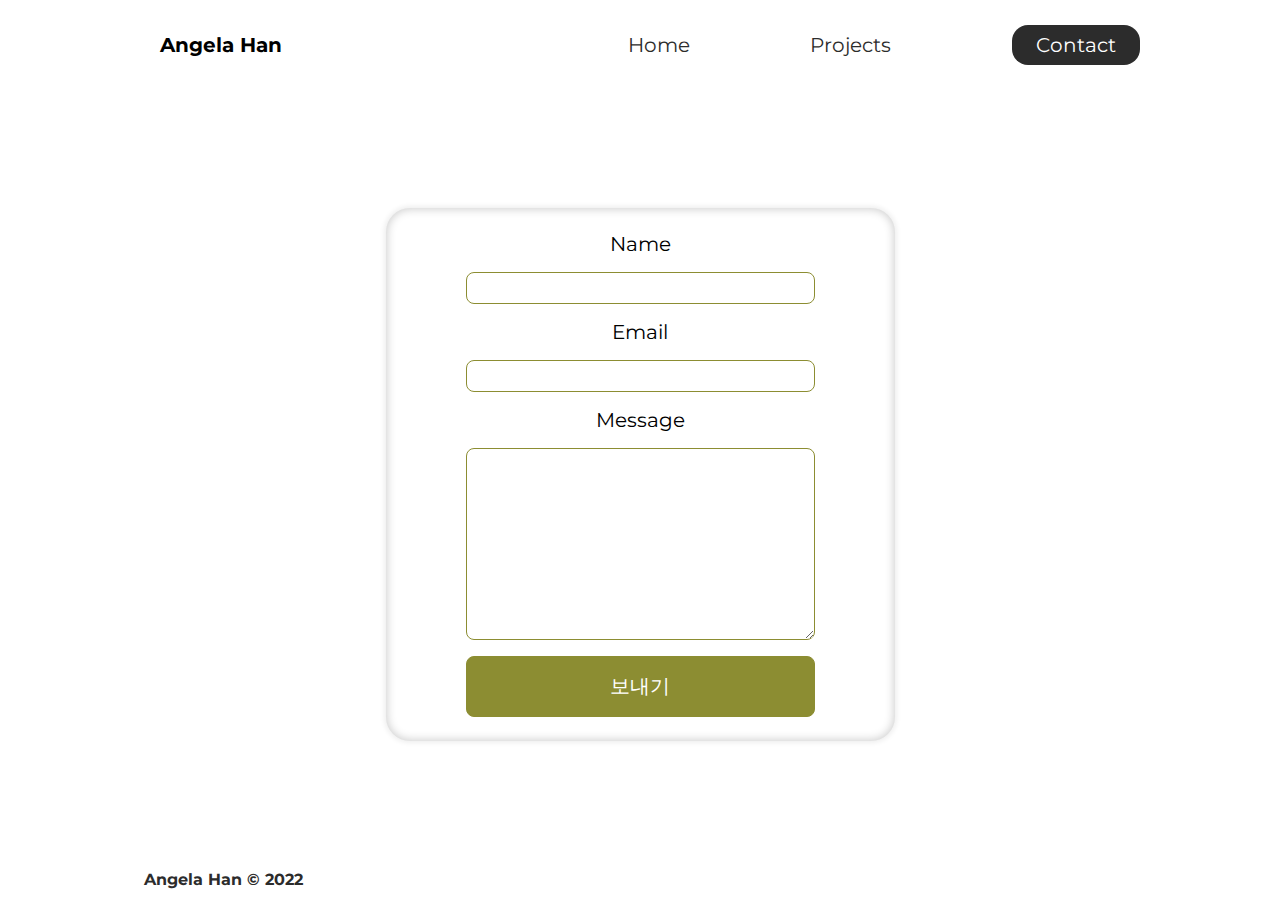
==== contact/index.html @ 18307931 "Add files via upload" ====
<!DOCTYPE html>
<html lang="en">

<head>
    <meta charset="UTF-8">
    <meta http-equiv="X-UA-Compatible" content="IE=edge">
    <meta name="viewport" content="width=device-width, initial-scale=1.0">
    <meta name="description" content="Angela Han is a front end web developer" />
    <meta name="robots" content="index, follow" />
    <link rel="preconnect" href="https://fonts.googleapis.com">
    <link rel="preconnect" href="https://fonts.gstatic.com" crossorigin>
    <link href="https://fonts.googleapis.com/css2?family=Montserrat:wght@400;500&display=swap" rel="stylesheet">
    <link rel="stylesheet" href="../styles/style.css">
    <title>Angela Han | Web developer</title>
</head>

<body>
    <header class="main-head">
        <nav>
            <div class="logo">
                <!-- <img src="../icons/code.svg" alt="logo"> -->
                <h1>Angela Han</h1>
            </div>
            <ul>
                <li><a href="../index.html">Home</a></li>
                <li><a href="../projects/">Projects</a></li>
                <li><a class="active" href="./index.html">Contact</a></li>
            </ul>
        </nav>
    </header>
    <section class="form-section">
        <form action="https://formspree.io/f/xpzbevgn" method="POST">
            <label for="name">Name</label>
            <input type="text" name="name" id="name" required/>
            <label for="email">Email</label>
            <input type="email" name="email" id="email" required/>
            <label for="massage">Message</label>
            <textarea name="message" id="message" cols="30" rows="10"></textarea>
            <button type="submit">보내기</button>
        </form>
        
    </section>
    <footer>
        <div class="inner-footer">
          <h4>Angela Han &copy; 2022</h4>
        </div>
    </footer>
</body>
</html>
---- styles/style.css ----
* {
  margin: 0;
  padding: 0;
  box-sizing: border-box;
}

html {
  font-size: 62.5%;
}

body {
  font-family: "Montserrat", sans-serif;
}

h1 {
  font-size: 2.5rem;
}

li,
button,
label,
input,
a,
p {
  font-size: 2.5rem;
}

h2 {
  font-size: 4rem;
}

h3 {
  font-size: 2.5rem;
}

h4,
h5 {
  font-size: 2rem;
}

.flex {
  display: flex;
  flex-direction: column;
  justify-content: center;
  align-items: center;
}

ul {
  list-style: none;
}

a {
  text-decoration: none;
  color: #2c2c2c;
}

.main-head {
  width: 95%;
  margin: 0 0 0 auto;
  padding: 0 10rem;
}

nav {
  display: flex;
  justify-content: space-between;
  align-items: center;
  flex-direction: row;
  min-height: 10vh;
  width: 80%;
  flex-wrap: wrap;
}
nav .logo {
  display: flex;
  justify-content: flex-start;
  align-items: center;
  flex-direction: row;
  flex: 1 1 14rem;
}
nav .logo h1 {
  margin: 2rem;
}
nav ul {
  display: flex;
  justify-content: space-around;
  align-items: center;
  flex-direction: row;
  flex: 1 1 40rem;
}

.intro {
  min-height: 90vh;
  width: 90%;
  margin: auto;
  background: linear-gradient(20deg, rgb(246, 248, 209), rgb(217, 218, 93), rgb(166, 167, 64), rgb(140, 141, 50), rgb(140, 141, 50));
  flex-wrap: wrap;
  display: flex;
  justify-content: space-between;
  align-items: center;
  flex-direction: row;
  border-radius: 5rem;
  box-shadow: inset 0 0 10px 0px rgba(0, 0, 0, 0.2), 0 0 5px 2px rgba(0, 0, 0, 0.067);
}
.intro h2 {
  font-size: 6rem;
  padding: 2rem 10rem;
  background: linear-gradient(to right, rgb(254, 254, 111), rgb(246, 248, 209));
  -webkit-background-clip: text;
          background-clip: text;
  color: transparent;
  display: inline-block;
}
.intro h3 {
  font-size: 5rem;
  padding: 2rem 10rem;
}
.intro p {
  padding: 2rem 10rem;
  font-weight: bold;
  color: #2c2c2c;
}

.intro-social {
  margin: 4rem 10rem;
}
.intro-social a {
  margin-right: 4rem;
}

.active {
  background: #2c2c2c;
  color: white;
  padding: 1rem 3rem;
  border-radius: 2rem;
}

.intro-text,
.intro-images {
  flex: 1 1 50rem;
}

#flower1 {
  transform: scale(0);
  -webkit-animation: starting 2s ease-in-out 1s forwards, shake 3.2s ease infinite alternate 4s;
          animation: starting 2s ease-in-out 1s forwards, shake 3.2s ease infinite alternate 4s;
  transform-box: fill-box;
  transform-origin: center;
}

#flower2 {
  transform: scale(0);
  -webkit-animation: starting 2.1s ease-in-out 1.2s forwards, shake 5.4s infinite alternate 4.2s;
          animation: starting 2.1s ease-in-out 1.2s forwards, shake 5.4s infinite alternate 4.2s;
  transform-box: fill-box;
  transform-origin: center;
}

#flower3 {
  transform: scale(0);
  -webkit-animation: starting 2.2s ease-in-out 1.4s forwards, shake 3.6s infinite alternate 4.4s;
          animation: starting 2.2s ease-in-out 1.4s forwards, shake 3.6s infinite alternate 4.4s;
  transform-box: fill-box;
  transform-origin: center;
}

#flower4 {
  transform: scale(0);
  -webkit-animation: starting 2.3s ease-in-out 1.6s forwards, shake 4.8s infinite alternate 4.6s;
          animation: starting 2.3s ease-in-out 1.6s forwards, shake 4.8s infinite alternate 4.6s;
  transform-box: fill-box;
  transform-origin: center;
}

#flower5 {
  transform: scale(0);
  -webkit-animation: starting 2.4s ease-in-out 1.8s forwards, shake 4s infinite alternate 4.8s;
          animation: starting 2.4s ease-in-out 1.8s forwards, shake 4s infinite alternate 4.8s;
  transform-box: fill-box;
  transform-origin: center;
}

#flower6 {
  transform: scale(0);
  -webkit-animation: starting 2.5s ease-in-out 2s forwards, shake 4.2s infinite alternate 5s;
          animation: starting 2.5s ease-in-out 2s forwards, shake 4.2s infinite alternate 5s;
  transform-box: fill-box;
  transform-origin: center;
}

#flower7 {
  transform: scale(0);
  -webkit-animation: starting 2.6s ease-in-out 2.2s forwards, shake 4.4s infinite alternate 5.2s;
          animation: starting 2.6s ease-in-out 2.2s forwards, shake 4.4s infinite alternate 5.2s;
  transform-box: fill-box;
  transform-origin: center;
}

@-webkit-keyframes starting {
  0% {
    transform: rotate(30deg) scale(0);
  }
  30% {
    transform: rotate(0deg) scale(0.4);
  }
  70% {
    transform: rotate(30deg) scale(0.9);
  }
  100% {
    transform: rotate(0deg) scale(1);
  }
}

@keyframes starting {
  0% {
    transform: rotate(30deg) scale(0);
  }
  30% {
    transform: rotate(0deg) scale(0.4);
  }
  70% {
    transform: rotate(30deg) scale(0.9);
  }
  100% {
    transform: rotate(0deg) scale(1);
  }
}
@-webkit-keyframes shake {
  0% {
    transform: rotate(0) scale(1) translate(0);
  }
  50% {
    transform: rotate(-5deg) scale(0.95) translate(0);
  }
  100% {
    transform: rotate(5deg) scale(0.9) translate(5%);
  }
}
@keyframes shake {
  0% {
    transform: rotate(0) scale(1) translate(0);
  }
  50% {
    transform: rotate(-5deg) scale(0.95) translate(0);
  }
  100% {
    transform: rotate(5deg) scale(0.9) translate(5%);
  }
}
.projects {
  width: 90%;
  margin: auto;
  min-height: 90vh;
  display: flex;
  justify-content: space-between;
  align-items: center;
  flex-direction: row;
  text-align: center;
  flex-wrap: wrap;
}
.projects h2 {
  margin: 5rem;
}

.react-tenzies,
.candy-house,
.web-profile,
.new-project {
  flex: 1 1 50rem;
  margin: 3rem;
}
.react-tenzies .description,
.candy-house .description,
.web-profile .description,
.new-project .description {
  width: 100%;
  height: 100%;
  position: relative;
  left: 50%;
  bottom: 0;
  transform: translate(-50%);
}
.react-tenzies img,
.candy-house img,
.web-profile img,
.new-project img {
  width: 100%;
  height: 100%;
  border-radius: 3rem;
  box-shadow: inset 0 0 10px 10px rgba(0, 0, 0, 0.2), 0 0 10px 5px rgba(0, 0, 0, 0.067);
}
.react-tenzies .text-box,
.candy-house .text-box,
.web-profile .text-box,
.new-project .text-box {
  width: 100%;
  height: 50%;
  position: absolute;
  bottom: 0;
  opacity: 0.8;
  background: rgb(255, 255, 255);
  display: flex;
  justify-content: center;
  align-items: center;
  flex-direction: row;
  border-bottom-left-radius: 3rem;
  border-bottom-right-radius: 3rem;
  box-shadow: inset 0 0 2rem 1rem rgba(0, 0, 0, 0.067);
}
.react-tenzies .text-box p,
.candy-house .text-box p,
.web-profile .text-box p,
.new-project .text-box p {
  font-size: 2.5rem;
  padding: 2rem;
}

.new-project img {
  opacity: 0.7;
  filter: blur(3px);
}
.new-project .text-box {
  width: calc(100% + 1rem);
  transform: translate(-0.5rem);
}

.form-section {
  min-height: 80vh;
  display: flex;
  justify-content: center;
  align-items: center;
  flex-direction: row;
  margin-top: 3rem;
}
.form-section form {
  padding: 3rem 10rem;
  box-shadow: inset 0 0 10px 1px rgba(0, 0, 0, 0.2), 0 0 5px 2px rgba(0, 0, 0, 0.067);
  display: flex;
  justify-content: center;
  align-items: center;
  flex-direction: column;
  border-radius: 3rem;
}
.form-section form input,
.form-section form text {
  width: 100%;
  min-height: 4rem;
  margin: 2rem;
  outline: none;
  border: 1px solid rgb(140, 141, 50);
  border-radius: 1rem;
}
.form-section form input:focus,
.form-section form text:focus {
  outline: none;
  border: 1.5px solid #2c2c2c;
  border-radius: 1rem;
}
.form-section form textarea {
  width: 100%;
  font-family: "Montserrat", sans-serif;
  font-size: 2rem;
  border: 1px solid rgb(140, 141, 50);
  border-radius: 1rem;
  margin: 2rem;
}
.form-section form textarea:focus {
  outline: none;
  border: 1.5px solid #2c2c2c;
  border-radius: 1rem;
}
.form-section form button {
  width: 100%;
  padding: 2rem;
  background: rgb(140, 141, 50);
  color: white;
  border: 1px solid rgb(140, 141, 50);
  border-radius: 1rem;
}
.form-section form button:focus {
  background: rgb(166, 167, 64);
}

footer {
  color: #2c2c2c;
}
footer .inner-footer {
  width: 90%;
  min-height: 10vh;
  padding: 0 10rem;
  margin: auto;
  display: flex;
  justify-content: flex-start;
  align-items: center;
  flex-direction: row;
}

@media screen and (max-width: 1532px) {
  html {
    font-size: 8px;
  }
  svg {
    width: 100%;
  }
  nav {
    width: 100%;
  }
}
@media screen and (max-width: 959px) {
  svg {
    height: 60%;
  }
}
@media screen and (max-width: 754px) {
  html {
    font-size: 5px;
  }
  .main-head {
    width: 100%;
  }
  nav .logo {
    display: flex;
    justify-content: center;
    align-items: center;
    flex-direction: column;
    flex: 1 1 30rem;
    margin-top: 2rem;
  }
  nav ul {
    flex: 1 1 90%;
    margin: 2rem 0;
    display: flex;
    justify-content: space-between;
    align-items: center;
    flex-direction: row;
  }
  .intro-text {
    margin-top: 5rem;
    text-align: center;
  }
  .intro-images {
    text-align: center;
  }
  .intro-social {
    display: flex;
    justify-content: center;
    align-items: center;
    flex-direction: row;
  }
  .intro-social a {
    margin: 2rem;
  }
  form {
    padding: 0;
    width: 98%;
  }
  footer .inner-footer {
    display: flex;
    justify-content: center;
    align-items: center;
    flex-direction: row;
  }
}/*# sourceMappingURL=style.css.map */
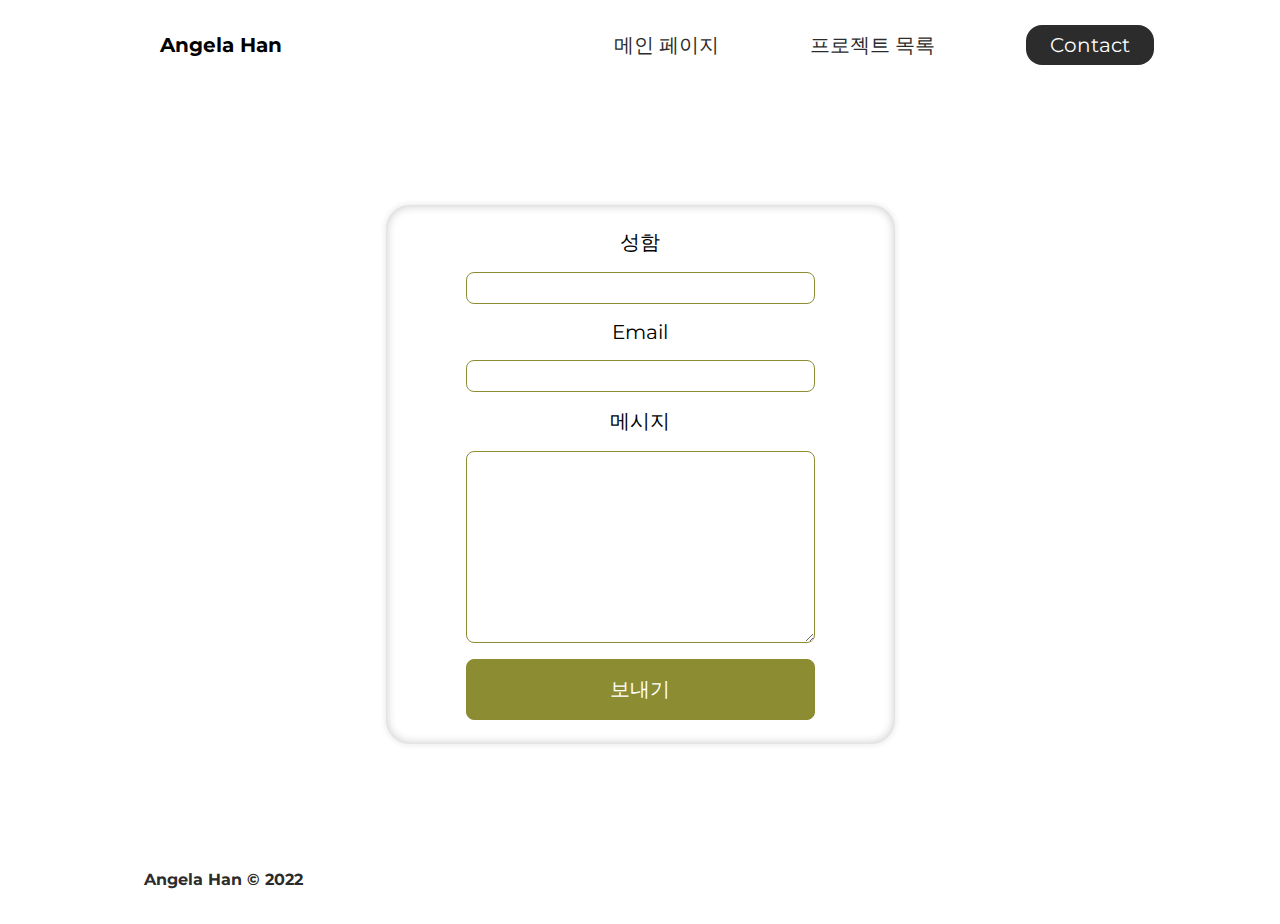
==== commit 9b4cb3e2: "changed names" ====
--- a/contact/index.html
+++ b/contact/index.html
@@ -1,49 +1,53 @@
 <!DOCTYPE html>
 <html lang="en">
+  <head>
+    <meta charset="UTF-8" />
+    <meta http-equiv="X-UA-Compatible" content="IE=edge" />
+    <meta name="viewport" content="width=device-width, initial-scale=1.0" />
+    <meta
+      name="description"
+      content="Angela Han is a front end web developer"
+    />
+    <meta name="robots" content="index, follow" />
+    <link rel="preconnect" href="https://fonts.googleapis.com" />
+    <link rel="preconnect" href="https://fonts.gstatic.com" crossorigin />
+    <link
+      href="https://fonts.googleapis.com/css2?family=Montserrat:wght@400;500&display=swap"
+      rel="stylesheet"
+    />
+    <link rel="stylesheet" href="../styles/style.css" />
+    <title>Angela Han | Web developer</title>
+  </head>
 
-<head>
-    <meta charset="UTF-8">
-    <meta http-equiv="X-UA-Compatible" content="IE=edge">
-    <meta name="viewport" content="width=device-width, initial-scale=1.0">
-    <meta name="description" content="Angela Han is a front end web developer" />
-    <meta name="robots" content="index, follow" />
-    <link rel="preconnect" href="https://fonts.googleapis.com">
-    <link rel="preconnect" href="https://fonts.gstatic.com" crossorigin>
-    <link href="https://fonts.googleapis.com/css2?family=Montserrat:wght@400;500&display=swap" rel="stylesheet">
-    <link rel="stylesheet" href="../styles/style.css">
-    <title>Angela Han | Web developer</title>
-</head>
-
-<body>
+  <body>
     <header class="main-head">
-        <nav>
-            <div class="logo">
-                <!-- <img src="../icons/code.svg" alt="logo"> -->
-                <h1>Angela Han</h1>
-            </div>
-            <ul>
-                <li><a href="../index.html">Home</a></li>
-                <li><a href="../projects/">Projects</a></li>
-                <li><a class="active" href="./index.html">Contact</a></li>
-            </ul>
-        </nav>
+      <nav>
+        <div class="logo">
+          <!-- <img src="../icons/code.svg" alt="logo"> -->
+          <h1>Angela Han</h1>
+        </div>
+        <ul>
+          <li><a href="../index.html">메인 페이지</a></li>
+          <li><a href="../projects/">프로젝트 목록</a></li>
+          <li><a class="active" href="./index.html">Contact</a></li>
+        </ul>
+      </nav>
     </header>
     <section class="form-section">
-        <form action="https://formspree.io/f/xpzbevgn" method="POST">
-            <label for="name">Name</label>
-            <input type="text" name="name" id="name" required/>
-            <label for="email">Email</label>
-            <input type="email" name="email" id="email" required/>
-            <label for="massage">Message</label>
-            <textarea name="message" id="message" cols="30" rows="10"></textarea>
-            <button type="submit">보내기</button>
-        </form>
-        
+      <form action="https://formspree.io/f/xpzbevgn" method="POST">
+        <label for="name">성함</label>
+        <input type="text" name="name" id="name" required />
+        <label for="email">Email</label>
+        <input type="email" name="email" id="email" required />
+        <label for="massage">메시지</label>
+        <textarea name="message" id="message" cols="30" rows="10"></textarea>
+        <button type="submit">보내기</button>
+      </form>
     </section>
     <footer>
-        <div class="inner-footer">
-          <h4>Angela Han &copy; 2022</h4>
-        </div>
+      <div class="inner-footer">
+        <h4>Angela Han &copy; 2022</h4>
+      </div>
     </footer>
-</body>
-</html>+  </body>
+</html>
--- a/styles/style.css
+++ b/styles/style.css
@@ -140,73 +140,51 @@
 
 #flower1 {
   transform: scale(0);
-  -webkit-animation: starting 2s ease-in-out 1s forwards, shake 3.2s ease infinite alternate 4s;
-          animation: starting 2s ease-in-out 1s forwards, shake 3.2s ease infinite alternate 4s;
+  animation: starting 2s ease-in-out 1s forwards, shake 3.2s ease infinite alternate 4s;
   transform-box: fill-box;
   transform-origin: center;
 }
 
 #flower2 {
   transform: scale(0);
-  -webkit-animation: starting 2.1s ease-in-out 1.2s forwards, shake 5.4s infinite alternate 4.2s;
-          animation: starting 2.1s ease-in-out 1.2s forwards, shake 5.4s infinite alternate 4.2s;
+  animation: starting 2.1s ease-in-out 1.2s forwards, shake 5.4s infinite alternate 4.2s;
   transform-box: fill-box;
   transform-origin: center;
 }
 
 #flower3 {
   transform: scale(0);
-  -webkit-animation: starting 2.2s ease-in-out 1.4s forwards, shake 3.6s infinite alternate 4.4s;
-          animation: starting 2.2s ease-in-out 1.4s forwards, shake 3.6s infinite alternate 4.4s;
+  animation: starting 2.2s ease-in-out 1.4s forwards, shake 3.6s infinite alternate 4.4s;
   transform-box: fill-box;
   transform-origin: center;
 }
 
 #flower4 {
   transform: scale(0);
-  -webkit-animation: starting 2.3s ease-in-out 1.6s forwards, shake 4.8s infinite alternate 4.6s;
-          animation: starting 2.3s ease-in-out 1.6s forwards, shake 4.8s infinite alternate 4.6s;
+  animation: starting 2.3s ease-in-out 1.6s forwards, shake 4.8s infinite alternate 4.6s;
   transform-box: fill-box;
   transform-origin: center;
 }
 
 #flower5 {
   transform: scale(0);
-  -webkit-animation: starting 2.4s ease-in-out 1.8s forwards, shake 4s infinite alternate 4.8s;
-          animation: starting 2.4s ease-in-out 1.8s forwards, shake 4s infinite alternate 4.8s;
+  animation: starting 2.4s ease-in-out 1.8s forwards, shake 4s infinite alternate 4.8s;
   transform-box: fill-box;
   transform-origin: center;
 }
 
 #flower6 {
   transform: scale(0);
-  -webkit-animation: starting 2.5s ease-in-out 2s forwards, shake 4.2s infinite alternate 5s;
-          animation: starting 2.5s ease-in-out 2s forwards, shake 4.2s infinite alternate 5s;
+  animation: starting 2.5s ease-in-out 2s forwards, shake 4.2s infinite alternate 5s;
   transform-box: fill-box;
   transform-origin: center;
 }
 
 #flower7 {
   transform: scale(0);
-  -webkit-animation: starting 2.6s ease-in-out 2.2s forwards, shake 4.4s infinite alternate 5.2s;
-          animation: starting 2.6s ease-in-out 2.2s forwards, shake 4.4s infinite alternate 5.2s;
-  transform-box: fill-box;
-  transform-origin: center;
-}
-
-@-webkit-keyframes starting {
-  0% {
-    transform: rotate(30deg) scale(0);
-  }
-  30% {
-    transform: rotate(0deg) scale(0.4);
-  }
-  70% {
-    transform: rotate(30deg) scale(0.9);
-  }
-  100% {
-    transform: rotate(0deg) scale(1);
-  }
+  animation: starting 2.6s ease-in-out 2.2s forwards, shake 4.4s infinite alternate 5.2s;
+  transform-box: fill-box;
+  transform-origin: center;
 }
 
 @keyframes starting {
@@ -221,17 +199,6 @@
   }
   100% {
     transform: rotate(0deg) scale(1);
-  }
-}
-@-webkit-keyframes shake {
-  0% {
-    transform: rotate(0) scale(1) translate(0);
-  }
-  50% {
-    transform: rotate(-5deg) scale(0.95) translate(0);
-  }
-  100% {
-    transform: rotate(5deg) scale(0.9) translate(5%);
   }
 }
 @keyframes shake {
@@ -260,17 +227,11 @@
   margin: 5rem;
 }
 
-.react-tenzies,
-.candy-house,
-.web-profile,
-.new-project {
-  flex: 1 1 50rem;
-  margin: 3rem;
-}
-.react-tenzies .description,
-.candy-house .description,
-.web-profile .description,
-.new-project .description {
+.application {
+  flex: 1 1 70rem;
+  margin: 4rem;
+}
+.application .description {
   width: 100%;
   height: 100%;
   position: relative;
@@ -278,19 +239,14 @@
   bottom: 0;
   transform: translate(-50%);
 }
-.react-tenzies img,
-.candy-house img,
-.web-profile img,
-.new-project img {
-  width: 100%;
-  height: 100%;
+.application img {
+  width: 100%;
+  height: auto;
+  display: block;
   border-radius: 3rem;
   box-shadow: inset 0 0 10px 10px rgba(0, 0, 0, 0.2), 0 0 10px 5px rgba(0, 0, 0, 0.067);
 }
-.react-tenzies .text-box,
-.candy-house .text-box,
-.web-profile .text-box,
-.new-project .text-box {
+.application .text-box {
   width: 100%;
   height: 50%;
   position: absolute;
@@ -305,10 +261,7 @@
   border-bottom-right-radius: 3rem;
   box-shadow: inset 0 0 2rem 1rem rgba(0, 0, 0, 0.067);
 }
-.react-tenzies .text-box p,
-.candy-house .text-box p,
-.web-profile .text-box p,
-.new-project .text-box p {
+.application .text-box p {
   font-size: 2.5rem;
   padding: 2rem;
 }
@@ -405,6 +358,9 @@
   }
 }
 @media screen and (max-width: 959px) {
+  html {
+    font-size: 6px;
+  }
   svg {
     height: 60%;
   }
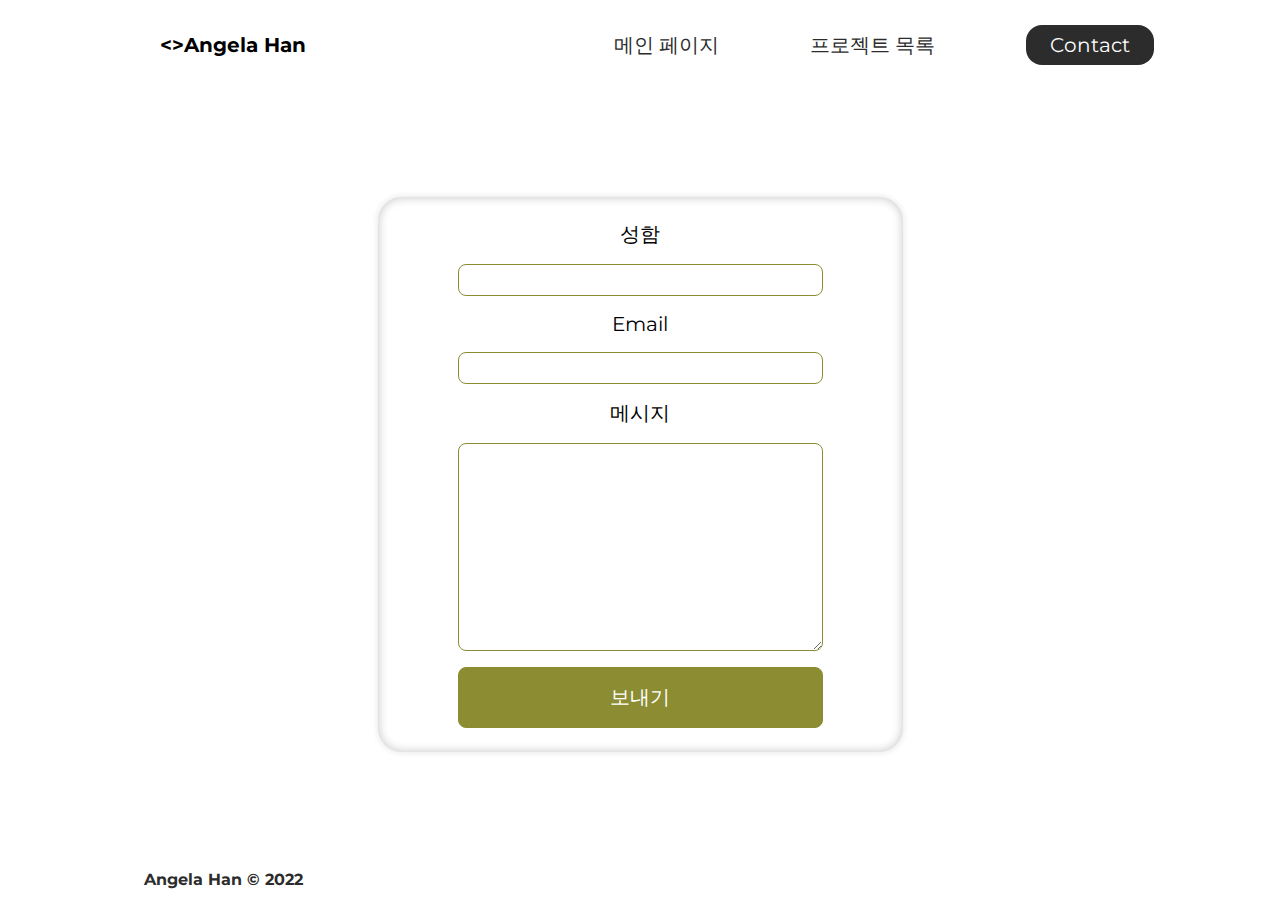
==== commit 5ef16dc1: "modified titles" ====
--- a/contact/index.html
+++ b/contact/index.html
@@ -24,7 +24,7 @@
       <nav>
         <div class="logo">
           <!-- <img src="../icons/code.svg" alt="logo"> -->
-          <h1>Angela Han</h1>
+          <h1> <>Angela Han</> </h1>
         </div>
         <ul>
           <li><a href="../index.html">메인 페이지</a></li>
--- a/styles/style.css
+++ b/styles/style.css
@@ -225,10 +225,11 @@
 }
 .projects h2 {
   margin: 5rem;
+  font-size: 3.5rem;
 }
 
 .application {
-  flex: 1 1 70rem;
+  flex: 1 1 40rem;
   margin: 4rem;
 }
 .application .description {
@@ -243,27 +244,31 @@
   width: 100%;
   height: auto;
   display: block;
-  border-radius: 3rem;
-  box-shadow: inset 0 0 10px 10px rgba(0, 0, 0, 0.2), 0 0 10px 5px rgba(0, 0, 0, 0.067);
+  border-radius: 2rem;
+  box-shadow: inset 0 0 10px 10px rgba(0, 0, 0, 0.2);
+}
+.application img:hover {
+  box-shadow: inset 0 0 10px 10px rgba(0, 0, 0, 0.2), 0 0 10px 5px rgba(0, 0, 0, 0.2);
 }
 .application .text-box {
   width: 100%;
   height: 50%;
   position: absolute;
   bottom: 0;
-  opacity: 0.8;
-  background: rgb(255, 255, 255);
+  background: rgba(255, 255, 255, 0.8);
   display: flex;
   justify-content: center;
   align-items: center;
   flex-direction: row;
-  border-bottom-left-radius: 3rem;
-  border-bottom-right-radius: 3rem;
+  border-radius: 2rem;
   box-shadow: inset 0 0 2rem 1rem rgba(0, 0, 0, 0.067);
 }
 .application .text-box p {
-  font-size: 2.5rem;
+  font-size: 2.2rem;
   padding: 2rem;
+}
+.application .text-box:hover {
+  box-shadow: inset 0 0 2rem 1rem rgba(0, 0, 0, 0.067), 0 0 10px 5px rgba(0, 0, 0, 0.2);
 }
 
 .new-project img {
@@ -300,6 +305,7 @@
   outline: none;
   border: 1px solid rgb(140, 141, 50);
   border-radius: 1rem;
+  text-indent: 1rem;
 }
 .form-section form input:focus,
 .form-section form text:focus {
@@ -314,6 +320,7 @@
   border: 1px solid rgb(140, 141, 50);
   border-radius: 1rem;
   margin: 2rem;
+  padding: 1rem;
 }
 .form-section form textarea:focus {
   outline: none;
